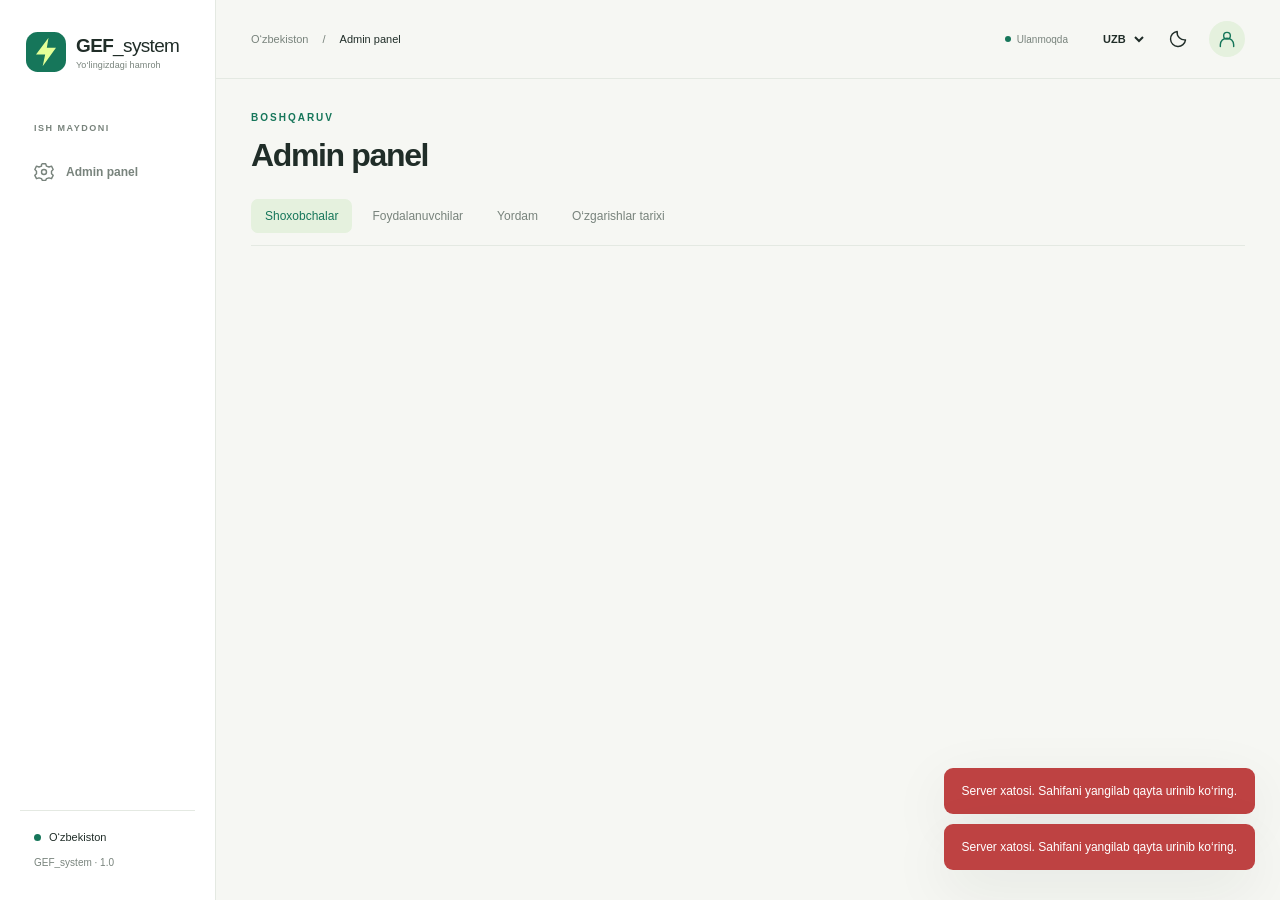
==== static/admin.html @ 4a3a594e "feat: separate admin/user pages, auto-create admin on startup" ====
<!doctype html>
<html lang="uz" data-theme="light">
<head>
<meta charset="utf-8"><meta name="viewport" content="width=device-width, initial-scale=1, viewport-fit=cover">
<meta name="theme-color" content="#f6f7f3"><meta name="description" content="GEF_system — O‘zbekistondagi yoqilg‘i va quvvatlash shoxobchalarini toping.">
<title>GEF_system · Admin panel</title>
<link rel="icon" href="/static/logo.svg" type="image/svg+xml">
<link rel="stylesheet" href="/static/vendor/leaflet/leaflet.css">
<link rel="stylesheet" href="/static/styles.css">
<script async src="https://telegram.org/js/telegram-web-app.js"></script>
<script defer src="/static/vendor/leaflet/leaflet.js"></script>
<script type="module" src="/static/js/app.js"></script>
</head>
<body>
<a class="skip-link" href="#main" data-i18n="skip">Asosiy qismga o‘tish</a>
<div id="splash" class="splash" role="status"><img src="/static/logo.svg" width="60" height="60" alt=""><strong>GEF_system</strong><span class="loader"></span><span data-i18n="loading">Yuklanmoqda…</span></div>
<aside class="sidebar">
<a class="brand" href="/admin" aria-label="GEF_system"><img src="/static/logo.svg" width="40" height="40" alt=""><span>GEF<span class="brand-light">_system</span><small data-i18n="brandTag">Yo‘lingizdagi hamroh</small></span></a>
<div class="nav-caption" data-i18n="workspace">ISH MAYDONI</div>
<nav id="navigation" class="navigation" data-aria="mainNavigation">
<a href="/admin" data-page="admin"><span data-icon="settings"></span><span data-i18n="admin">Admin panel</span></a>
</nav>
<div class="sidebar-foot"><div class="country-dot"></div><span data-i18n="country">O‘zbekiston</span><small>GEF_system · 1.0</small></div>
</aside>
<div class="workspace">
<header class="topbar">
<div class="mobile-brand"><img src="/static/logo.svg" width="32" height="32" alt=""><b>GEF_system</b></div>
<div class="breadcrumb"><span data-i18n="country">O‘zbekiston</span><span>/</span><strong id="crumb" data-i18n="admin">Admin panel</strong></div>
<div class="top-actions">
<span id="connection" class="connection"><i></i><span data-i18n="connecting">Ulanmoqda</span></span>
<label class="sr-only" for="language" data-i18n="language">Til</label>
<select id="language" class="language" data-aria="language"><option value="uz">UZB</option><option value="ru">RU</option><option value="en">ENG</option></select>
<button id="theme-toggle" class="icon-button" data-aria="toggleTheme"><span data-icon="moon"></span></button>
<button id="account-button" class="avatar-button" data-aria="profile"><span data-icon="user"></span></button>
</div>
</header>
<main id="main" tabindex="-1">
<section id="page-admin" class="page">
<div class="page-heading"><div><p class="eyebrow" data-i18n="management">BOSHQARUV</p><h1 data-i18n="admin">Admin panel</h1></div></div>
<div id="admin-tabs" class="tabs">
<button data-admin-tab="stations" class="selected" data-i18n="stationsTitle">Shoxobchalar</button>
<button data-admin-tab="users" data-i18n="users">Foydalanuvchilar</button>
<button data-admin-tab="support" data-i18n="support">Yordam</button>
<button data-admin-tab="audit" data-i18n="audit">O‘zgarishlar tarixi</button>
</div>
<div id="admin-content"></div>
</section>
</main>
</div>
<div id="toasts" class="toasts" role="status" aria-live="polite"></div>
</body>
</html>
---- static/vendor/leaflet/leaflet.css ----
/* required styles */

.leaflet-pane,
.leaflet-tile,
.leaflet-marker-icon,
.leaflet-marker-shadow,
.leaflet-tile-container,
.leaflet-pane > svg,
.leaflet-pane > canvas,
.leaflet-zoom-box,
.leaflet-image-layer,
.leaflet-layer {
	position: absolute;
	left: 0;
	top: 0;
	}
.leaflet-container {
	overflow: hidden;
	}
.leaflet-tile,
.leaflet-marker-icon,
.leaflet-marker-shadow {
	-webkit-user-select: none;
	   -moz-user-select: none;
	        user-select: none;
	  -webkit-user-drag: none;
	}
/* Prevents IE11 from highlighting tiles in blue */
.leaflet-tile::selection {
	background: transparent;
}
/* Safari renders non-retina tile on retina better with this, but Chrome is worse */
.leaflet-safari .leaflet-tile {
	image-rendering: -webkit-optimize-contrast;
	}
/* hack that prevents hw layers "stretching" when loading new tiles */
.leaflet-safari .leaflet-tile-container {
	width: 1600px;
	height: 1600px;
	-webkit-transform-origin: 0 0;
	}
.leaflet-marker-icon,
.leaflet-marker-shadow {
	display: block;
	}
/* .leaflet-container svg: reset svg max-width decleration shipped in Joomla! (joomla.org) 3.x */
/* .leaflet-container img: map is broken in FF if you have max-width: 100% on tiles */
.leaflet-container .leaflet-overlay-pane svg {
	max-width: none !important;
	max-height: none !important;
	}
.leaflet-container .leaflet-marker-pane img,
.leaflet-container .leaflet-shadow-pane img,
.leaflet-container .leaflet-tile-pane img,
.leaflet-container img.leaflet-image-layer,
.leaflet-container .leaflet-tile {
	max-width: none !important;
	max-height: none !important;
	width: auto;
	padding: 0;
	}

.leaflet-container img.leaflet-tile {
	/* See: https://bugs.chromium.org/p/chromium/issues/detail?id=600120 */
	mix-blend-mode: plus-lighter;
}

.leaflet-container.leaflet-touch-zoom {
	-ms-touch-action: pan-x pan-y;
	touch-action: pan-x pan-y;
	}
.leaflet-container.leaflet-touch-drag {
	-ms-touch-action: pinch-zoom;
	/* Fallback for FF which doesn't support pinch-zoom */
	touch-action: none;
	touch-action: pinch-zoom;
}
.leaflet-container.leaflet-touch-drag.leaflet-touch-zoom {
	-ms-touch-action: none;
	touch-action: none;
}
.leaflet-container {
	-webkit-tap-highlight-color: transparent;
}
.leaflet-container a {
	-webkit-tap-highlight-color: rgba(51, 181, 229, 0.4);
}
.leaflet-tile {
	filter: inherit;
	visibility: hidden;
	}
.leaflet-tile-loaded {
	visibility: inherit;
	}
.leaflet-zoom-box {
	width: 0;
	height: 0;
	-moz-box-sizing: border-box;
	     box-sizing: border-box;
	z-index: 800;
	}
/* workaround for https://bugzilla.mozilla.org/show_bug.cgi?id=888319 */
.leaflet-overlay-pane svg {
	-moz-user-select: none;
	}

.leaflet-pane         { z-index: 400; }

.leaflet-tile-pane    { z-index: 200; }
.leaflet-overlay-pane { z-index: 400; }
.leaflet-shadow-pane  { z-index: 500; }
.leaflet-marker-pane  { z-index: 600; }
.leaflet-tooltip-pane   { z-index: 650; }
.leaflet-popup-pane   { z-index: 700; }

.leaflet-map-pane canvas { z-index: 100; }
.leaflet-map-pane svg    { z-index: 200; }

.leaflet-vml-shape {
	width: 1px;
	height: 1px;
	}
.lvml {
	behavior: url(#default#VML);
	display: inline-block;
	position: absolute;
	}


/* control positioning */

.leaflet-control {
	position: relative;
	z-index: 800;
	pointer-events: visiblePainted; /* IE 9-10 doesn't have auto */
	pointer-events: auto;
	}
.leaflet-top,
.leaflet-bottom {
	position: absolute;
	z-index: 1000;
	pointer-events: none;
	}
.leaflet-top {
	top: 0;
	}
.leaflet-right {
	right: 0;
	}
.leaflet-bottom {
	bottom: 0;
	}
.leaflet-left {
	left: 0;
	}
.leaflet-control {
	float: left;
	clear: both;
	}
.leaflet-right .leaflet-control {
	float: right;
	}
.leaflet-top .leaflet-control {
	margin-top: 10px;
	}
.leaflet-bottom .leaflet-control {
	margin-bottom: 10px;
	}
.leaflet-left .leaflet-control {
	margin-left: 10px;
	}
.leaflet-right .leaflet-control {
	margin-right: 10px;
	}


/* zoom and fade animations */

.leaflet-fade-anim .leaflet-popup {
	opacity: 0;
	-webkit-transition: opacity 0.2s linear;
	   -moz-transition: opacity 0.2s linear;
	        transition: opacity 0.2s linear;
	}
.leaflet-fade-anim .leaflet-map-pane .leaflet-popup {
	opacity: 1;
	}
.leaflet-zoom-animated {
	-webkit-transform-origin: 0 0;
	    -ms-transform-origin: 0 0;
	        transform-origin: 0 0;
	}
svg.leaflet-zoom-animated {
	will-change: transform;
}

.leaflet-zoom-anim .leaflet-zoom-animated {
	-webkit-transition: -webkit-transform 0.25s cubic-bezier(0,0,0.25,1);
	   -moz-transition:    -moz-transform 0.25s cubic-bezier(0,0,0.25,1);
	        transition:         transform 0.25s cubic-bezier(0,0,0.25,1);
	}
.leaflet-zoom-anim .leaflet-tile,
.leaflet-pan-anim .leaflet-tile {
	-webkit-transition: none;
	   -moz-transition: none;
	        transition: none;
	}

.leaflet-zoom-anim .leaflet-zoom-hide {
	visibility: hidden;
	}


/* cursors */

.leaflet-interactive {
	cursor: pointer;
	}
.leaflet-grab {
	cursor: -webkit-grab;
	cursor:    -moz-grab;
	cursor:         grab;
	}
.leaflet-crosshair,
.leaflet-crosshair .leaflet-interactive {
	cursor: crosshair;
	}
.leaflet-popup-pane,
.leaflet-control {
	cursor: auto;
	}
.leaflet-dragging .leaflet-grab,
.leaflet-dragging .leaflet-grab .leaflet-interactive,
.leaflet-dragging .leaflet-marker-draggable {
	cursor: move;
	cursor: -webkit-grabbing;
	cursor:    -moz-grabbing;
	cursor:         grabbing;
	}

/* marker & overlays interactivity */
.leaflet-marker-icon,
.leaflet-marker-shadow,
.leaflet-image-layer,
.leaflet-pane > svg path,
.leaflet-tile-container {
	pointer-events: none;
	}

.leaflet-marker-icon.leaflet-interactive,
.leaflet-image-layer.leaflet-interactive,
.leaflet-pane > svg path.leaflet-interactive,
svg.leaflet-image-layer.leaflet-interactive path {
	pointer-events: visiblePainted; /* IE 9-10 doesn't have auto */
	pointer-events: auto;
	}

/* visual tweaks */

.leaflet-container {
	background: #ddd;
	outline-offset: 1px;
	}
.leaflet-container a {
	color: #0078A8;
	}
.leaflet-zoom-box {
	border: 2px dotted #38f;
	background: rgba(255,255,255,0.5);
	}


/* general typography */
.leaflet-container {
	font-family: "Helvetica Neue", Arial, Helvetica, sans-serif;
	font-size: 12px;
	font-size: 0.75rem;
	line-height: 1.5;
	}


/* general toolbar styles */

.leaflet-bar {
	box-shadow: 0 1px 5px rgba(0,0,0,0.65);
	border-radius: 4px;
	}
.leaflet-bar a {
	background-color: #fff;
	border-bottom: 1px solid #ccc;
	width: 26px;
	height: 26px;
	line-height: 26px;
	display: block;
	text-align: center;
	text-decoration: none;
	color: black;
	}
.leaflet-bar a,
.leaflet-control-layers-toggle {
	background-position: 50% 50%;
	background-repeat: no-repeat;
	display: block;
	}
.leaflet-bar a:hover,
.leaflet-bar a:focus {
	background-color: #f4f4f4;
	}
.leaflet-bar a:first-child {
	border-top-left-radius: 4px;
	border-top-right-radius: 4px;
	}
.leaflet-bar a:last-child {
	border-bottom-left-radius: 4px;
	border-bottom-right-radius: 4px;
	border-bottom: none;
	}
.leaflet-bar a.leaflet-disabled {
	cursor: default;
	background-color: #f4f4f4;
	color: #bbb;
	}

.leaflet-touch .leaflet-bar a {
	width: 30px;
	height: 30px;
	line-height: 30px;
	}
.leaflet-touch .leaflet-bar a:first-child {
	border-top-left-radius: 2px;
	border-top-right-radius: 2px;
	}
.leaflet-touch .leaflet-bar a:last-child {
	border-bottom-left-radius: 2px;
	border-bottom-right-radius: 2px;
	}

/* zoom control */

.leaflet-control-zoom-in,
.leaflet-control-zoom-out {
	font: bold 18px 'Lucida Console', Monaco, monospace;
	text-indent: 1px;
	}

.leaflet-touch .leaflet-control-zoom-in, .leaflet-touch .leaflet-control-zoom-out  {
	font-size: 22px;
	}


/* layers control */

.leaflet-control-layers {
	box-shadow: 0 1px 5px rgba(0,0,0,0.4);
	background: #fff;
	border-radius: 5px;
	}
.leaflet-control-layers-toggle {
	background-image: url(images/layers.png);
	width: 36px;
	height: 36px;
	}
.leaflet-retina .leaflet-control-layers-toggle {
	background-image: url(images/layers-2x.png);
	background-size: 26px 26px;
	}
.leaflet-touch .leaflet-control-layers-toggle {
	width: 44px;
	height: 44px;
	}
.leaflet-control-layers .leaflet-control-layers-list,
.leaflet-control-layers-expanded .leaflet-control-layers-toggle {
	display: none;
	}
.leaflet-control-layers-expanded .leaflet-control-layers-list {
	display: block;
	position: relative;
	}
.leaflet-control-layers-expanded {
	padding: 6px 10px 6px 6px;
	color: #333;
	background: #fff;
	}
.leaflet-control-layers-scrollbar {
	overflow-y: scroll;
	overflow-x: hidden;
	padding-right: 5px;
	}
.leaflet-control-layers-selector {
	margin-top: 2px;
	position: relative;
	top: 1px;
	}
.leaflet-control-layers label {
	display: block;
	font-size: 13px;
	font-size: 1.08333em;
	}
.leaflet-control-layers-separator {
	height: 0;
	border-top: 1px solid #ddd;
	margin: 5px -10px 5px -6px;
	}

/* Default icon URLs */
.leaflet-default-icon-path { /* used only in path-guessing heuristic, see L.Icon.Default */
	background-image: url(images/marker-icon.png);
	}


/* attribution and scale controls */

.leaflet-container .leaflet-control-attribution {
	background: #fff;
	background: rgba(255, 255, 255, 0.8);
	margin: 0;
	}
.leaflet-control-attribution,
.leaflet-control-scale-line {
	padding: 0 5px;
	color: #333;
	line-height: 1.4;
	}
.leaflet-control-attribution a {
	text-decoration: none;
	}
.leaflet-control-attribution a:hover,
.leaflet-control-attribution a:focus {
	text-decoration: underline;
	}
.leaflet-attribution-flag {
	display: inline !important;
	vertical-align: baseline !important;
	width: 1em;
	height: 0.6669em;
	}
.leaflet-left .leaflet-control-scale {
	margin-left: 5px;
	}
.leaflet-bottom .leaflet-control-scale {
	margin-bottom: 5px;
	}
.leaflet-control-scale-line {
	border: 2px solid #777;
	border-top: none;
	line-height: 1.1;
	padding: 2px 5px 1px;
	white-space: nowrap;
	-moz-box-sizing: border-box;
	     box-sizing: border-box;
	background: rgba(255, 255, 255, 0.8);
	text-shadow: 1px 1px #fff;
	}
.leaflet-control-scale-line:not(:first-child) {
	border-top: 2px solid #777;
	border-bottom: none;
	margin-top: -2px;
	}
.leaflet-control-scale-line:not(:first-child):not(:last-child) {
	border-bottom: 2px solid #777;
	}

.leaflet-touch .leaflet-control-attribution,
.leaflet-touch .leaflet-control-layers,
.leaflet-touch .leaflet-bar {
	box-shadow: none;
	}
.leaflet-touch .leaflet-control-layers,
.leaflet-touch .leaflet-bar {
	border: 2px solid rgba(0,0,0,0.2);
	background-clip: padding-box;
	}


/* popup */

.leaflet-popup {
	position: absolute;
	text-align: center;
	margin-bottom: 20px;
	}
.leaflet-popup-content-wrapper {
	padding: 1px;
	text-align: left;
	border-radius: 12px;
	}
.leaflet-popup-content {
	margin: 13px 24px 13px 20px;
	line-height: 1.3;
	font-size: 13px;
	font-size: 1.08333em;
	min-height: 1px;
	}
.leaflet-popup-content p {
	margin: 17px 0;
	margin: 1.3em 0;
	}
.leaflet-popup-tip-container {
	width: 40px;
	height: 20px;
	position: absolute;
	left: 50%;
	margin-top: -1px;
	margin-left: -20px;
	overflow: hidden;
	pointer-events: none;
	}
.leaflet-popup-tip {
	width: 17px;
	height: 17px;
	padding: 1px;

	margin: -10px auto 0;
	pointer-events: auto;

	-webkit-transform: rotate(45deg);
	   -moz-transform: rotate(45deg);
	    -ms-transform: rotate(45deg);
	        transform: rotate(45deg);
	}
.leaflet-popup-content-wrapper,
.leaflet-popup-tip {
	background: white;
	color: #333;
	box-shadow: 0 3px 14px rgba(0,0,0,0.4);
	}
.leaflet-container a.leaflet-popup-close-button {
	position: absolute;
	top: 0;
	right: 0;
	border: none;
	text-align: center;
	width: 24px;
	height: 24px;
	font: 16px/24px Tahoma, Verdana, sans-serif;
	color: #757575;
	text-decoration: none;
	background: transparent;
	}
.leaflet-container a.leaflet-popup-close-button:hover,
.leaflet-container a.leaflet-popup-close-button:focus {
	color: #585858;
	}
.leaflet-popup-scrolled {
	overflow: auto;
	}

.leaflet-oldie .leaflet-popup-content-wrapper {
	-ms-zoom: 1;
	}
.leaflet-oldie .leaflet-popup-tip {
	width: 24px;
	margin: 0 auto;

	-ms-filter: "progid:DXImageTransform.Microsoft.Matrix(M11=0.70710678, M12=0.70710678, M21=-0.70710678, M22=0.70710678)";
	filter: progid:DXImageTransform.Microsoft.Matrix(M11=0.70710678, M12=0.70710678, M21=-0.70710678, M22=0.70710678);
	}

.leaflet-oldie .leaflet-control-zoom,
.leaflet-oldie .leaflet-control-layers,
.leaflet-oldie .leaflet-popup-content-wrapper,
.leaflet-oldie .leaflet-popup-tip {
	border: 1px solid #999;
	}


/* div icon */

.leaflet-div-icon {
	background: #fff;
	border: 1px solid #666;
	}


/* Tooltip */
/* Base styles for the element that has a tooltip */
.leaflet-tooltip {
	position: absolute;
	padding: 6px;
	background-color: #fff;
	border: 1px solid #fff;
	border-radius: 3px;
	color: #222;
	white-space: nowrap;
	-webkit-user-select: none;
	-moz-user-select: none;
	-ms-user-select: none;
	user-select: none;
	pointer-events: none;
	box-shadow: 0 1px 3px rgba(0,0,0,0.4);
	}
.leaflet-tooltip.leaflet-interactive {
	cursor: pointer;
	pointer-events: auto;
	}
.leaflet-tooltip-top:before,
.leaflet-tooltip-bottom:before,
.leaflet-tooltip-left:before,
.leaflet-tooltip-right:before {
	position: absolute;
	pointer-events: none;
	border: 6px solid transparent;
	background: transparent;
	content: "";
	}

/* Directions */

.leaflet-tooltip-bottom {
	margin-top: 6px;
}
.leaflet-tooltip-top {
	margin-top: -6px;
}
.leaflet-tooltip-bottom:before,
.leaflet-tooltip-top:before {
	left: 50%;
	margin-left: -6px;
	}
.leaflet-tooltip-top:before {
	bottom: 0;
	margin-bottom: -12px;
	border-top-color: #fff;
	}
.leaflet-tooltip-bottom:before {
	top: 0;
	margin-top: -12px;
	margin-left: -6px;
	border-bottom-color: #fff;
	}
.leaflet-tooltip-left {
	margin-left: -6px;
}
.leaflet-tooltip-right {
	margin-left: 6px;
}
.leaflet-tooltip-left:before,
.leaflet-tooltip-right:before {
	top: 50%;
	margin-top: -6px;
	}
.leaflet-tooltip-left:before {
	right: 0;
	margin-right: -12px;
	border-left-color: #fff;
	}
.leaflet-tooltip-right:before {
	left: 0;
	margin-left: -12px;
	border-right-color: #fff;
	}

/* Printing */

@media print {
	/* Prevent printers from removing background-images of controls. */
	.leaflet-control {
		-webkit-print-color-adjust: exact;
		print-color-adjust: exact;
		}
	}
---- static/styles.css ----
@font-face{font-family:GEF;src:local('Inter'),local('Arial');font-display:swap}
:root{font-family:GEF,Inter,-apple-system,BlinkMacSystemFont,'Segoe UI',sans-serif;color-scheme:light;--bg:#f6f7f3;--surface:#fff;--surface2:#f1f4ef;--text:#202d28;--muted:#78837c;--line:#e4e9e2;--accent:#16765a;--accent2:#e5f1de;--lime:#d8f69e;--blue:#2563eb;--danger:#be4242;--shadow:0 18px 60px #12251c14;--safe-bottom:max(env(safe-area-inset-bottom,0px),var(--tg-content-safe-area-inset-bottom,0px));font-size:14px}
*{box-sizing:border-box}body{margin:0;background:var(--bg);color:var(--text)}[hidden]{display:none!important}button,input,select,textarea{font:inherit}button,a,input,select,textarea{-webkit-tap-highlight-color:transparent}button,a{touch-action:manipulation}button{cursor:pointer}button:disabled{cursor:default;opacity:.45}a{color:var(--accent);text-decoration:none}button{color:inherit}svg{width:20px;height:20px;display:block;fill:none;stroke:currentColor;stroke-width:1.7;stroke-linecap:round;stroke-linejoin:round}img{object-fit:cover}h1,h2,h3,p{margin:0}h1{font-size:clamp(27px,2.5vw,39px);font-weight:650;letter-spacing:-1.35px;line-height:1.2}h2{font-size:21px;letter-spacing:-.55px}h3{font-size:16px;letter-spacing:-.25px}p{line-height:1.6}input,select,textarea{color:var(--text);background:var(--surface);border:1px solid var(--line);border-radius:9px;padding:11px 12px;min-width:0;max-width:100%;outline:none}input:focus,select:focus,textarea:focus{border-color:var(--accent);box-shadow:0 0 0 3px #16765a18}input[type=checkbox]{accent-color:var(--accent);min-width:18px;min-height:18px}textarea{resize:vertical;min-height:90px}button{border:0;background:none}button:focus-visible,a:focus-visible{outline:3px solid #729c3f;outline-offset:4px}label{display:flex;flex-direction:column;gap:8px;font-size:13px;font-weight:500}label>span{line-height:1.3}label.checkbox-label{flex-direction:row;align-items:center;font-weight:400;line-height:1.4}.muted{color:var(--muted)}.tiny{font-size:12px}.sr-only{position:absolute!important;width:1px;height:1px;padding:0;margin:-1px;overflow:hidden;clip:rect(0,0,0,0);white-space:nowrap;border:0}.skip-link{position:fixed;top:-100px;left:20px;z-index:10000;background:var(--surface);padding:15px}.skip-link:focus{top:10px}.eyebrow{font-size:10px;letter-spacing:2px;color:var(--accent);font-weight:700;margin-bottom:10px}.button{display:inline-flex;align-items:center;justify-content:center;gap:8px;background:var(--accent);color:white;border:1px solid transparent;border-radius:9px;min-height:43px;padding:10px 17px;font-weight:600;font-size:12px;white-space:nowrap}.button:hover{filter:brightness(.96)}.button.secondary{background:var(--surface);color:var(--text);border-color:var(--line)}.button.publish{background:var(--blue)}.button.danger{background:var(--danger)}.button.small{min-height:34px;padding:7px 11px;font-size:11px}.text-button{color:var(--accent);font-size:12px;font-weight:600;text-decoration:none;min-height:40px}.icon-button{display:grid;place-items:center;width:38px;height:38px;flex-shrink:0;border-radius:10px}.icon-button:hover{background:var(--surface2)}.sidebar{width:216px;position:fixed;inset:0 auto 0 0;background:var(--surface);border-right:1px solid var(--line);padding:32px 20px;display:flex;flex-direction:column;z-index:1000}.brand{display:flex;gap:10px;align-items:center;color:var(--text);font-size:19px;font-weight:750;letter-spacing:-.65px;padding:0 6px}.brand-light{font-weight:450}.brand small{display:block;font-size:9px;color:var(--muted);font-weight:400;letter-spacing:.1px;margin-top:3px}.nav-caption{font-size:9px;font-weight:700;color:var(--muted);letter-spacing:1.5px;margin:51px 14px 15px}.navigation{display:flex;flex-direction:column;gap:7px}.navigation a{display:flex;gap:12px;align-items:center;min-height:47px;padding:13px 14px;border-radius:10px;color:var(--muted);font-size:12px;font-weight:550}.navigation a.selected{color:var(--accent);background:var(--accent2)}.navigation a:hover{color:var(--accent)}.nav-count{margin-left:auto;min-width:19px;min-height:19px;background:var(--surface2);border-radius:5px;display:grid;place-items:center;font-size:10px}.sidebar-foot{margin-top:auto;padding:20px 14px 0;border-top:1px solid var(--line);display:flex;align-items:center;gap:8px;font-size:11px;flex-wrap:wrap}.country-dot{width:7px;height:7px;background:var(--accent);border-radius:50%}.sidebar-foot small{flex-basis:100%;font-size:10px;color:var(--muted);margin-top:6px}.workspace{margin-left:216px}.topbar{height:79px;border-bottom:1px solid var(--line);display:flex;justify-content:space-between;align-items:center;padding:0 35px;background:var(--bg);gap:12px}.breadcrumb{display:flex;align-items:center;gap:14px;font-size:11px;color:var(--muted)}.breadcrumb strong{color:var(--text);font-weight:500}.top-actions{display:flex;gap:12px;align-items:center}.language{border:0;background:transparent;font-size:11px;font-weight:600;padding:8px 4px;min-height:40px}.connection{display:flex;align-items:center;gap:6px;font-size:10px;color:var(--muted);margin-right:15px}.connection i,.map-badge i{width:6px;height:6px;border-radius:50%;background:var(--accent)}.connection.failed i{background:var(--danger)}.avatar-button{display:grid;place-items:center;width:36px;height:36px;border-radius:50%;background:var(--accent2);color:var(--accent);font-size:12px}.mobile-brand{display:none}main{max-width:1640px;margin:auto;padding:31px 35px 0;min-height:calc(100vh - 79px)}.page-heading{display:flex;justify-content:space-between;align-items:center;gap:16px;margin-bottom:25px}.page-heading p.muted{font-size:12px;margin-top:10px}.page-heading>.button{margin-top:18px}.location-line{display:flex;align-items:center;gap:11px;margin-bottom:15px}.location-line>div{display:flex;flex-direction:column;gap:4px;min-width:0}.location-line strong{font-size:12px;font-weight:500;overflow:hidden;text-overflow:ellipsis;white-space:nowrap;max-width:60vw}.location-line .text-button{margin-left:auto;flex-shrink:0}.location-pin{color:var(--accent);display:grid;place-items:center;border:1px solid var(--line);background:var(--surface);width:38px;height:38px;border-radius:10px}.map-shell{height:386px;position:relative;border-radius:15px;overflow:hidden;border:1px solid var(--line);background:#e8eee4}.map-shell>#map{height:100%;width:100%;z-index:1}.map-badge{position:absolute;z-index:500;top:16px;left:16px;border-radius:8px;display:flex;align-items:center;gap:7px;background:var(--surface);padding:10px 12px;font-size:11px;box-shadow:0 3px 12px #25332510}.map-actions{position:absolute;left:16px;bottom:22px;z-index:500;display:flex;align-items:center;gap:10px}.location-button{display:grid;place-items:center;width:46px;height:46px;border-radius:50%;background:var(--surface);color:var(--accent);box-shadow:0 3px 15px #14271e22}.location-button.busy svg{animation:spin 1.5s linear infinite}.map-hint{position:absolute;bottom:23px;left:50%;transform:translateX(-50%);z-index:450;padding:8px 13px;border-radius:7px;background:var(--surface);font-size:10px;color:var(--muted);box-shadow:0 2px 8px #14271e10;max-width:60%;text-align:center}.map-error{position:absolute;top:65px;left:16px;right:16px;z-index:600;display:flex;align-items:center;justify-content:space-between;gap:12px;background:var(--surface);border:1px solid var(--line);padding:12px;border-radius:8px;font-size:12px}.leaflet-container{font-family:inherit;background:#e4ece3}.leaflet-control-attribution{font-size:9px!important}.leaflet-popup-content-wrapper,.leaflet-popup-tip{background:var(--surface);color:var(--text)}.leaflet-popup-content{margin:14px;line-height:1.6}.leaflet-popup-content b{display:block}.leaflet-popup-content .button{margin-top:8px}.station-marker{display:grid!important;place-items:center;border:2px solid #fff;border-radius:50% 50% 50% 6px;background:#16765a;color:#fff;box-shadow:0 2px 8px #17352342}.station-marker svg{width:17px;height:17px}.user-marker{border:3px solid white;border-radius:50%;background:#3679ed;box-shadow:0 0 0 4px #3679ed30}.manual-marker{border-radius:4px;background:#d78635}.categories{display:grid;grid-template-columns:repeat(4,1fr);gap:14px;padding:20px 0 25px;border-bottom:1px solid var(--line)}.category{display:flex;gap:13px;align-items:center;border-radius:12px;background:var(--surface);border:1px solid var(--line);padding:13px 17px;text-align:left;font-weight:550;font-size:13px}.category-circle{border-radius:50%;height:41px;width:41px;display:grid;place-items:center;background:var(--surface2);color:var(--muted)}.category small{margin-left:auto;color:var(--muted);font-size:9px}.category.selected{background:var(--accent);border-color:var(--accent);color:#fff}.category.selected .category-circle{background:var(--lime);color:#254f2d}.category.selected small{color:#b8d4c6}.category:hover{border-color:var(--accent)}.list-heading{display:flex;justify-content:space-between;align-items:center;margin-top:26px;gap:16px}.list-heading>div:first-child{display:flex;align-items:center;gap:14px}.search-box{position:relative;display:flex;align-items:center;gap:8px;border:1px solid var(--line);border-radius:8px;padding-left:11px;background:var(--surface)}.search-box svg{width:15px;color:var(--muted)}.search-box input{border:0;background:none;padding:10px;width:210px;font-size:11px}.filter-bar{display:flex;align-items:center;justify-content:space-between;gap:12px;flex-wrap:wrap;margin:20px 0 12px}.sort-buttons{display:flex;gap:7px;flex-wrap:wrap}.filter{display:flex;align-items:center;gap:7px;border:1px solid var(--line);border-radius:7px;background:var(--surface);font-size:11px;min-height:36px;padding:8px 12px;color:var(--muted)}.filter svg{width:15px;height:15px}.filter.selected{background:var(--accent2);color:var(--accent);border-color:#c8dac6}.filter-extra{display:flex;align-items:center;gap:13px;flex-wrap:wrap}.switch-label{display:flex;flex-direction:row;align-items:center;gap:7px;font-size:11px;position:relative;min-height:36px}.switch-label input{position:absolute;opacity:0;width:30px;height:20px}.switch-label input:focus-visible+.switch{outline:3px solid var(--accent)}.switch{background:#d6ded5;width:28px;height:16px;border-radius:20px;position:relative}.switch:after{content:'';position:absolute;left:3px;top:3px;width:10px;height:10px;border-radius:50%;background:white;transition:left .15s}.switch-label input:checked+.switch{background:var(--accent)}.switch-label input:checked+.switch:after{left:15px}.select-label{flex-direction:row;align-items:center;gap:7px;color:var(--muted);font-size:10px}.select-label select{font-size:11px;padding:8px;max-width:170px}.station-grid{display:grid;grid-template-columns:repeat(3,minmax(0,1fr));gap:15px;margin-top:16px}.station-card{background:var(--surface);border:1px solid var(--line);border-radius:12px;overflow:hidden;min-width:0;transition:border-color .15s}.station-card:hover{border-color:#a0b49f}.card-head{padding:18px 17px 10px;display:flex;justify-content:space-between;gap:8px}.card-ident{display:flex;gap:10px;min-width:0}.card-symbol{background:var(--surface2);color:var(--accent);border:1px solid var(--line);height:35px;width:35px;border-radius:9px;display:grid;place-items:center;flex-shrink:0}.card-name{display:block;text-align:left;line-height:1.3;font-size:13px;font-weight:650;padding:0}.card-status{display:flex;gap:5px;align-items:center;font-size:9px;margin-top:6px;color:var(--accent)}.card-status.closed{color:var(--danger)}.card-status i{height:4px;width:4px;border-radius:50%;background:currentColor}.favorite-button{width:29px;height:29px;color:var(--muted);border-radius:50%;flex-shrink:0;display:grid;place-items:center}.favorite-button.saved{color:#c36f5a}.favorite-button.saved svg{fill:#c36f5a18}.favorite-button svg{width:17px;height:17px}.card-address{font-size:10px;color:var(--muted);padding:0 17px;line-height:1.5;min-height:30px}.card-data{padding:10px 17px 12px;min-height:87px}.product-row{display:flex;align-items:center;gap:8px;font-size:10px;justify-content:space-between;margin:6px 0}.product-row strong{font-size:13px;font-weight:650;color:var(--text)}.product-row .product-unit{font-size:9px;color:var(--muted);font-weight:400}.product-row.unavailable{opacity:.55}.product-extra{font-size:10px;color:var(--muted);line-height:1.6;margin-top:4px}.card-meta{display:flex;align-items:center;justify-content:space-between;gap:6px;font-size:9px;border-top:1px solid var(--line);padding:10px 17px}.rating{display:flex;align-items:center;gap:4px}.rating svg{width:12px;height:12px;fill:#deaf46;stroke:#deaf46}.card-distance{color:var(--muted)}.card-bottom{padding:0 17px 15px;display:flex;gap:9px}.card-bottom .button{flex:1;min-height:33px;font-size:10px}.card-updated{color:var(--muted);font-size:8px;padding:0 17px 10px}.demo-label{color:#9d6818;background:#fff6de;padding:3px 5px;border-radius:3px;font-size:8px;display:inline-block;margin-top:5px}.pagination{display:flex;gap:12px;justify-content:center;align-items:center;margin:24px 0;font-size:12px}.data-note{display:flex;align-items:flex-start;justify-content:center;gap:7px;color:var(--muted);font-size:10px;margin:24px 0;line-height:1.6}.data-note svg{width:14px;height:14px;flex-shrink:0}.page-footer{display:flex;justify-content:space-between;gap:16px;padding:22px 0;border-top:1px solid var(--line);font-size:9px;color:var(--muted);margin-top:30px}.notice{border:1px solid var(--line);border-left:3px solid var(--accent);background:var(--surface);padding:12px 15px;border-radius:7px;font-size:12px;line-height:1.6;margin:12px 0;display:flex;flex-wrap:wrap;align-items:center;gap:10px}.notice.danger{border-left-color:var(--danger)}.empty-state{padding:44px 24px;text-align:center;border:1px dashed var(--line);border-radius:12px;background:var(--surface);color:var(--muted);line-height:1.7;margin-top:16px}.empty-state svg{width:32px;height:32px;margin:0 auto 16px;color:var(--accent)}.empty-state .button{margin-top:15px}.loader{display:inline-block;width:22px;height:22px;border:2px solid var(--line);border-top-color:var(--accent);border-radius:50%;animation:spin .8s linear infinite}.splash{position:fixed;inset:0;z-index:5000;background:var(--bg);display:flex;align-items:center;justify-content:center;flex-direction:column;gap:17px}.splash strong{font-size:22px}.splash>span:last-child{font-size:12px;color:var(--muted)}@keyframes spin{to{transform:rotate(360deg)}}.skeleton{height:260px;background:linear-gradient(110deg,var(--surface) 30%,var(--surface2) 50%,var(--surface) 70%);background-size:200% 100%;animation:shimmer 1.5s linear infinite;border-radius:12px}@keyframes shimmer{to{background-position:-200% 0}}.toasts{position:fixed;bottom:30px;right:25px;z-index:9000;display:flex;flex-direction:column;gap:10px;max-width:min(420px,90vw)}.toast{padding:14px 18px;background:var(--text);color:var(--surface);border-radius:9px;font-size:12px;box-shadow:var(--shadow);line-height:1.5;overflow-wrap:anywhere}.toast.error{background:var(--danger);color:white}.panel{background:var(--surface);padding:25px;border:1px solid var(--line);border-radius:12px}.form-stack{display:flex;flex-direction:column;gap:18px}.form-grid{display:grid;grid-template-columns:1fr 1fr;gap:16px}.form-grid .full{grid-column:1/-1}.tabs{display:flex;gap:6px;border-bottom:1px solid var(--line);margin-bottom:22px;padding-bottom:12px;flex-wrap:wrap}.tabs button{font-size:12px;padding:10px 14px;border-radius:7px;color:var(--muted)}.tabs button.selected{background:var(--accent2);color:var(--accent)}.auth-panel{max-width:590px;margin:0 auto}.auth-panel h2{margin-bottom:8px}.auth-panel>.muted{margin-bottom:23px}.form-error{color:var(--danger);font-size:12px;line-height:1.6;overflow-wrap:anywhere}.profile-layout{display:grid;grid-template-columns:235px minmax(0,1fr);gap:24px}.profile-nav{align-self:start}.profile-nav button,.profile-nav>a{display:flex;gap:10px;align-items:center;width:100%;text-align:left;padding:14px 12px;color:var(--muted);font-size:12px;border-radius:8px}.profile-nav .selected{background:var(--accent2);color:var(--accent)}.profile-summary{padding:10px 10px 22px;margin-bottom:15px;border-bottom:1px solid var(--line);display:flex;align-items:center;gap:10px;overflow-wrap:anywhere}.profile-avatar{height:45px;width:45px;border-radius:50%;background:var(--accent2);display:grid;place-items:center;flex-shrink:0;color:var(--accent)}.profile-summary b{font-size:13px;display:block}.profile-content h2{margin-bottom:20px}.profile-content h3{margin:26px 0 16px}.profile-content .form-stack{max-width:650px}.support-item{border-top:1px solid var(--line);padding:14px 0;font-size:12px}.support-item p{white-space:pre-wrap;overflow-wrap:anywhere;margin:7px 0}.pill{display:inline-flex;align-items:center;gap:5px;background:var(--accent2);color:var(--accent);padding:6px 9px;border-radius:6px;font-size:10px}.chat-layout{display:grid;grid-template-columns:255px 1fr;gap:24px;min-height:540px}.chat-suggestions{background:var(--accent2);padding:25px;border-radius:13px;align-self:start}.assistant-mark{width:47px;height:47px;background:var(--accent);color:white;display:grid;place-items:center;border-radius:14px;margin-bottom:22px}.chat-suggestions h2{font-size:18px;margin-bottom:20px}.chat-suggestions button{display:block;border:1px solid #76996c30;background:var(--surface);text-align:left;font-size:11px;line-height:1.5;padding:13px;border-radius:8px;margin:10px 0;width:100%}.chat-suggestions p{margin-top:22px}.chat-main{border-radius:12px;border:1px solid var(--line);background:var(--surface);display:flex;flex-direction:column;min-width:0;max-height:75vh;min-height:520px}.chat-messages{padding:24px;flex:1;overflow:auto;min-height:120px}.chat-form{display:flex;gap:8px;margin:14px;border:1px solid var(--line);border-radius:9px;padding:6px}.chat-form input{border:0;flex:1;width:50px;font-size:12px}.chat-bubble{padding:14px 17px;max-width:94%;margin-bottom:15px;border-radius:12px;background:var(--surface2);font-size:12px;line-height:1.7;white-space:pre-wrap;overflow-wrap:anywhere}.chat-bubble.mine{margin-left:auto;background:var(--accent2)}.chat-bubble .tiny{display:block;color:var(--muted);margin-top:8px}.chat-results{display:grid;gap:8px;margin-bottom:24px}.chat-result{padding:13px;border:1px solid var(--line);border-radius:8px;display:flex;align-items:center;gap:10px;font-size:12px}.chat-result .button{margin-left:auto}.route-panel{border:1px solid #c5d6b7;border-radius:12px;padding:18px;background:var(--accent2);margin-top:16px}.route-heading{display:flex;justify-content:space-between;gap:16px;align-items:center}.route-actions{display:flex;gap:8px;flex-wrap:wrap;margin-top:12px}.route-panel details{margin-top:12px;font-size:11px}.route-panel ol{padding-left:22px;max-height:180px;overflow:auto}.route-panel li{padding:5px;line-height:1.6}.route-panel .tiny{margin-top:8px}.table-wrap{overflow:auto;background:var(--surface);border:1px solid var(--line);border-radius:12px}table{border-collapse:collapse;text-align:left;width:100%;font-size:11px;white-space:nowrap}th{padding:14px 16px;font-size:10px;font-weight:500;color:var(--muted);background:var(--surface2)}td{padding:14px 16px;border-top:1px solid var(--line)}td .button{margin-right:5px}td.wrap{white-space:normal;min-width:220px;max-width:420px;overflow-wrap:anywhere}.admin-toolbar{display:flex;align-items:center;gap:10px;margin-bottom:18px;flex-wrap:wrap}.admin-toolbar input{flex:1;min-width:120px}.admin-toolbar select{font-size:12px}dialog{padding:25px;border:1px solid var(--line);border-radius:15px;background:var(--surface);color:var(--text);width:540px;max-width:calc(100vw - 28px);max-height:calc(100dvh - 40px);overflow:auto;box-shadow:var(--shadow)}dialog::backdrop{background:#12251c66;backdrop-filter:blur(3px)}.dialog-heading{display:flex;justify-content:space-between;gap:18px;align-items:center;margin-bottom:20px}.dialog-heading h2{font-size:20px}.dialog-actions{display:flex;justify-content:space-between;gap:12px;margin-top:20px;flex-wrap:wrap}.wide-dialog{width:920px}.picker-dialog{width:760px}#picker-map{width:100%;height:330px;border-radius:10px;margin:15px 0;z-index:1;background:#e7ede4}.product-editor{padding:17px;border-radius:9px;background:var(--surface2);border:1px solid var(--line);margin:15px 0}.product-editor>.form-grid{grid-template-columns:repeat(3,minmax(0,1fr));gap:12px}.product-editor h3{font-size:13px}.product-editor-head{display:flex;justify-content:space-between;align-items:center;margin-bottom:16px}.product-editor input,.product-editor select{font-size:12px;padding:10px}.hours-grid{display:grid;gap:8px}.hours-row{display:grid;grid-template-columns:95px 1fr;align-items:center;gap:10px;font-size:12px}.hours-row input{font-size:12px}.recovery-code{display:block;white-space:pre-wrap;word-break:break-all;background:var(--surface2);padding:17px;border-radius:9px;user-select:all;margin:17px 0;font:14px monospace}.detail-section{padding:15px 0;border-top:1px solid var(--line)}.detail-section p{margin:5px 0;font-size:12px}.star-picker{display:flex;gap:8px;margin:20px 0;flex-wrap:wrap}.star-picker button{color:#d6a741;font-size:27px;min-width:39px;min-height:44px}.star-picker button.selected{background:var(--accent2);border-radius:6px}html[data-theme=dark]{color-scheme:dark;--bg:#15201c;--surface:#1c2923;--surface2:#26362c;--text:#e4ede5;--muted:#a0b0a5;--line:#314236;--accent:#65b995;--accent2:#263d30;--lime:#d8f69e;--shadow:0 18px 60px #0004}html[data-theme=dark] .button{color:#12281c}html[data-theme=dark] .button.publish,html[data-theme=dark] .button.danger{color:#fff}html[data-theme=dark] .button.secondary{color:var(--text)}html[data-theme=dark] .category.selected{color:#173324}html[data-theme=dark] .category.selected small{color:#304c3a}html[data-theme=dark] .demo-label{background:#49391f;color:#e5bb78}
@media(min-width:1900px){:root{font-size:16px}.sidebar{width:250px}.workspace{margin-left:250px}main{max-width:1900px;padding:45px}.map-shell{height:520px}.category{padding:20px}.card-head{padding-top:22px}.card-data{min-height:100px}.station-card{border-radius:15px}.card-name{font-size:16px}.card-address,.product-row,.card-meta{font-size:12px}.product-row strong{font-size:17px}}
@media(min-width:2600px){:root{font-size:24px}.sidebar{width:320px;padding:45px 28px}.workspace{margin-left:320px}.brand{font-size:28px}.brand small{font-size:13px}.navigation a{font-size:19px;min-height:65px}.nav-caption{font-size:13px}.topbar{height:100px}.breadcrumb,.language{font-size:17px}main{max-width:2500px}h1{font-size:55px}.map-shell{height:720px}.page-heading p.muted,.location-line strong{font-size:18px}.category{font-size:22px}.category-circle{width:64px;height:64px}.category svg{width:30px;height:30px}.filter{font-size:16px;padding:16px}.search-box input,.switch-label,.select-label select{font-size:16px}.card-name{font-size:22px}.card-address,.product-row,.product-extra,.card-meta{font-size:16px}.product-row strong{font-size:24px}.card-bottom .button{font-size:16px;min-height:46px}.card-updated{font-size:13px}.station-grid{gap:24px}.tiny{font-size:17px}.card-data{min-height:130px}}
@media(max-width:1150px){.sidebar{width:185px;padding:27px 12px}.workspace{margin-left:185px}.brand{font-size:16px}.topbar{padding:0 25px}main{padding:25px 25px 0}.connection{display:none}.station-grid{grid-template-columns:repeat(2,minmax(0,1fr))}.category{padding:12px;gap:9px}.category small{display:none}.category-circle{width:36px;height:36px}.chat-layout{grid-template-columns:220px 1fr;gap:15px}.profile-layout{grid-template-columns:190px 1fr;gap:16px}.filter-bar{gap:15px}.filter-extra{margin-left:auto}.map-shell{height:360px}}
@media(max-width:767px){.sidebar{position:fixed;inset:auto 0 0;width:100%;height:calc(67px + var(--safe-bottom));padding:0 8px var(--safe-bottom);border:0;border-top:1px solid var(--line);background:var(--surface);z-index:1200}.brand,.nav-caption,.sidebar-foot{display:none}.navigation{display:grid;grid-template-columns:repeat(4,1fr);height:66px;gap:3px;align-items:center}.navigation a{flex-direction:column;gap:5px;justify-content:center;font-size:9px;padding:9px 2px;min-height:54px;border-radius:9px;position:relative}.navigation a.selected{background:transparent}.navigation a.selected:after{content:'';position:absolute;width:20px;height:3px;border-radius:3px;background:var(--accent);bottom:1px}.navigation a svg{width:21px;height:21px}.nav-count{position:absolute;top:4px;right:25%;min-width:14px;min-height:14px;font-size:8px}.workspace{margin-left:0}.topbar{height:65px;padding:0 17px;position:relative}.mobile-brand{display:flex;align-items:center;gap:8px;font-size:15px;letter-spacing:-.4px}.breadcrumb{display:none}.top-actions{gap:7px}.avatar-button{display:none}.icon-button{width:34px;height:34px}.language{font-size:10px}main{padding:23px 17px calc(75px + var(--safe-bottom));min-height:calc(100vh - 65px)}h1{font-size:27px;letter-spacing:-.9px}.eyebrow{font-size:9px;margin-bottom:9px}.page-heading{margin-bottom:23px;align-items:flex-start}.page-heading p.muted{font-size:11px;line-height:1.7;margin-top:9px;max-width:270px}.page-heading>.button{font-size:0;padding:9px;min-height:36px;margin-top:27px}.page-heading>.button svg{width:17px;height:17px}.page-heading>.button span:not([data-icon]){display:none}.location-line{gap:8px;margin-bottom:12px}.location-line strong{font-size:10px;max-width:48vw}.location-line .tiny{font-size:9px}.location-line .text-button{font-size:9px;max-width:85px;text-align:right;line-height:1.5}.location-pin{width:32px;height:32px;flex-shrink:0}.location-pin svg{width:17px;height:17px}.map-shell{height:318px;border-radius:12px}.map-badge{top:12px;left:12px;font-size:9px;padding:8px 9px}.map-actions{left:12px;bottom:22px}.location-button{width:42px;height:42px}.map-hint{font-size:8px;padding:7px;max-width:64%;left:55%;bottom:27px}.categories{gap:8px;padding:15px 0 20px}.category{padding:12px 5px;gap:7px;flex-direction:column;font-size:11px;border-radius:10px}.category-circle{width:37px;height:37px}.list-heading{margin-top:22px;align-items:flex-start;flex-wrap:wrap;gap:12px}.list-heading h2{font-size:19px}.list-heading>div:first-child{width:100%;justify-content:space-between}.search-box{width:100%}.search-box input{width:100%;font-size:12px}.filter-bar{margin-top:14px;gap:11px}.sort-buttons{width:100%;gap:5px}.filter{flex:1;justify-content:center;padding:9px 6px;font-size:9px;white-space:nowrap;gap:5px}.filter-extra{width:100%;justify-content:space-between;gap:7px}.select-label{font-size:9px}.select-label select{max-width:145px;font-size:10px;padding:8px}.switch-label{font-size:10px}.station-grid{gap:12px;grid-template-columns:repeat(2,minmax(0,1fr))}.card-head{padding:14px 12px 8px}.card-ident{gap:7px}.card-symbol{width:30px;height:30px;border-radius:8px}.card-symbol svg{width:15px;height:15px}.card-name{font-size:11px}.favorite-button{width:24px;height:24px}.card-address{padding:0 12px;font-size:9px}.card-data{padding:9px 12px 10px}.product-row{font-size:9px}.product-row strong{font-size:11px}.product-unit{font-size:8px!important}.product-extra{font-size:9px}.card-meta{padding:9px 12px;font-size:8px;flex-wrap:wrap}.card-updated{padding:0 12px 9px;font-size:8px}.card-bottom{padding:0 12px 12px;gap:5px}.card-bottom .button{padding:7px 8px;font-size:9px;white-space:normal}.card-bottom svg{width:12px;height:12px}.profile-layout{display:block}.profile-nav{margin-bottom:18px}.profile-nav nav{display:grid;grid-template-columns:repeat(2,1fr);gap:6px}.profile-nav button,.profile-nav>a{font-size:11px}.profile-summary{padding:0 0 15px;min-height:55px}.panel{padding:20px}.chat-layout{display:flex;flex-direction:column}.chat-suggestions{padding:18px;width:100%;display:grid;grid-template-columns:1fr 1fr;gap:8px}.assistant-mark{display:none}.chat-suggestions h2{grid-column:1/-1;font-size:16px;margin-bottom:5px}.chat-suggestions button{margin:0;font-size:10px;padding:9px}.chat-suggestions p{grid-column:1/-1;margin-top:5px;font-size:9px}.chat-main{min-height:420px;max-height:65vh}.chat-messages{padding:15px}.chat-bubble{font-size:11px}.page-heading .pill{font-size:9px;white-space:nowrap}.form-grid{gap:13px}.toasts{bottom:calc(80px + var(--safe-bottom));right:15px;left:15px;max-width:none}.toast{font-size:12px}.page-footer{font-size:8px}.data-note{font-size:9px;justify-content:flex-start}.wide-dialog{padding:18px}.product-editor>.form-grid{grid-template-columns:1fr 1fr}.hours-row{grid-template-columns:72px 1fr}dialog{max-height:calc(100dvh - 24px);padding:20px}#picker-map{height:280px}.route-heading{align-items:flex-start}.route-heading h3{font-size:13px}.route-heading p{font-size:11px}.admin-toolbar select{max-width:48%}}
@media(max-width:450px){.station-grid{grid-template-columns:1fr}.card-head{padding:17px 16px 10px}.card-symbol{width:35px;height:35px}.card-name{font-size:13px}.card-address{padding:0 16px;font-size:10px;min-height:20px}.card-data{padding:8px 16px 11px;min-height:65px}.product-row{font-size:10px;margin:7px 0}.product-row strong{font-size:14px}.product-unit{font-size:10px!important}.product-extra{font-size:10px}.card-meta{padding:10px 16px;font-size:10px}.card-updated{padding:0 16px 10px;font-size:9px}.card-bottom{padding:0 16px 15px}.card-bottom .button{font-size:11px;min-height:36px}.form-grid{grid-template-columns:1fr}.form-grid .full{grid-column:auto}.map-shell{height:300px}.top-actions{gap:3px}.mobile-brand{font-size:14px}.brand img{width:28px}.location-line strong{max-width:45vw}.list-heading h2{font-size:19px}.filter{font-size:8px}.filter svg{width:12px}.filter:first-child{flex:1.2}.filter-extra{flex-wrap:wrap}.switch-label{font-size:9px}.categories{gap:6px}.category{font-size:10px}.chat-result{align-items:flex-start;flex-direction:column}.chat-result .button{margin-left:0}.product-editor>.form-grid{grid-template-columns:1fr}.product-editor{padding:13px}}
@media(prefers-reduced-motion:reduce){*,*:before,*:after{animation:none!important;transition:none!important;scroll-behavior:auto!important}}
.chat-products{margin-top:8px;min-width:180px}.chat-result>div{flex:1;min-width:0}.chat-products .product-row{font-size:10px}.chat-products .product-row strong{font-size:12px}
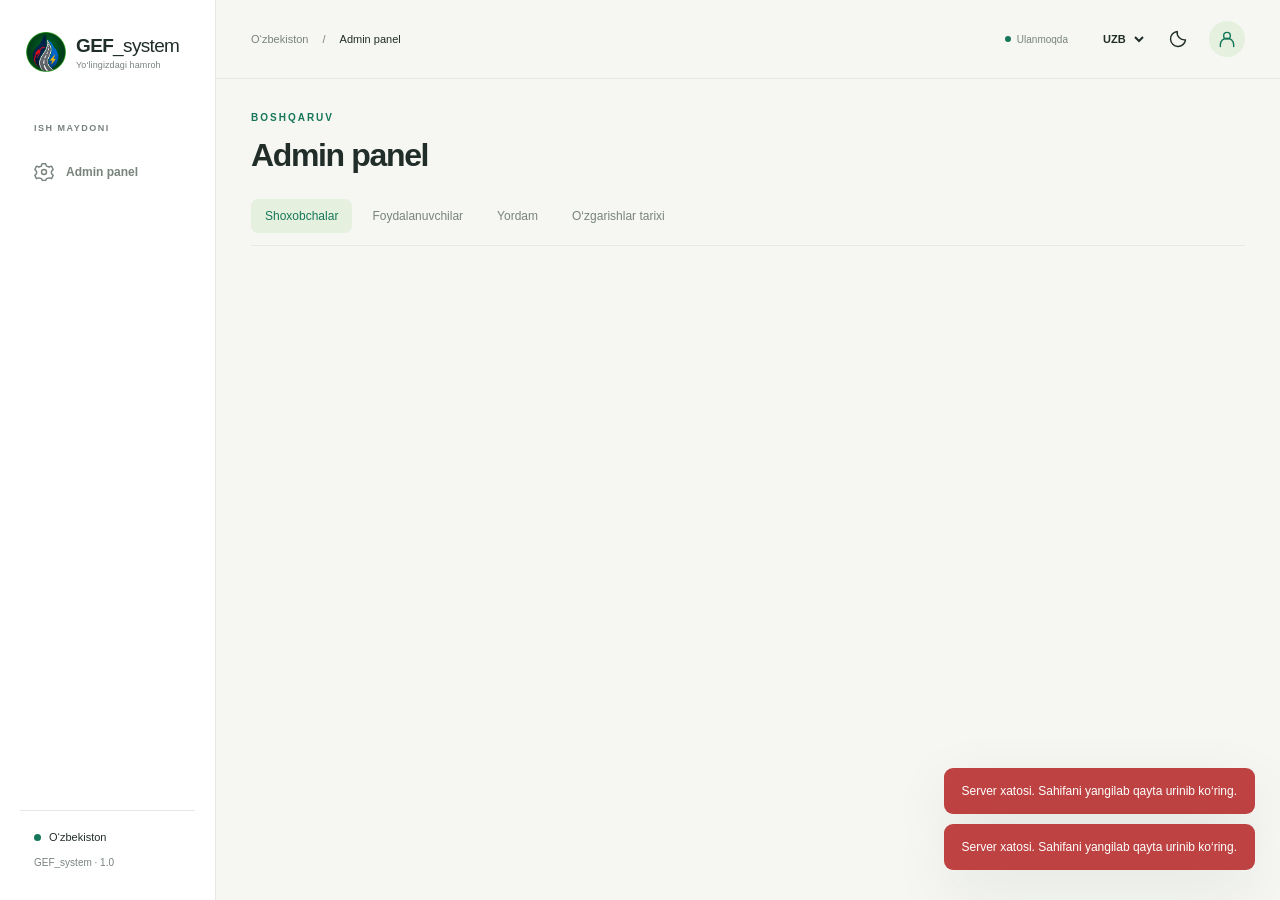
==== commit e3296351: "hello word" ====
--- a/static/admin.html
+++ b/static/admin.html
@@ -4,7 +4,7 @@
 <meta charset="utf-8"><meta name="viewport" content="width=device-width, initial-scale=1, viewport-fit=cover">
 <meta name="theme-color" content="#f6f7f3"><meta name="description" content="GEF_system — O‘zbekistondagi yoqilg‘i va quvvatlash shoxobchalarini toping.">
 <title>GEF_system · Admin panel</title>
-<link rel="icon" href="/static/logo.svg" type="image/svg+xml">
+<link rel="icon" href="/static/logo.png" type="image/png">
 <link rel="stylesheet" href="/static/vendor/leaflet/leaflet.css">
 <link rel="stylesheet" href="/static/styles.css">
 <script async src="https://telegram.org/js/telegram-web-app.js"></script>
@@ -13,9 +13,9 @@
 </head>
 <body>
 <a class="skip-link" href="#main" data-i18n="skip">Asosiy qismga o‘tish</a>
-<div id="splash" class="splash" role="status"><img src="/static/logo.svg" width="60" height="60" alt=""><strong>GEF_system</strong><span class="loader"></span><span data-i18n="loading">Yuklanmoqda…</span></div>
+<div id="splash" class="splash" role="status"><img src="/static/logo.png" width="60" height="60" alt=""><strong>GEF_system</strong><span class="loader"></span><span data-i18n="loading">Yuklanmoqda…</span></div>
 <aside class="sidebar">
-<a class="brand" href="/admin" aria-label="GEF_system"><img src="/static/logo.svg" width="40" height="40" alt=""><span>GEF<span class="brand-light">_system</span><small data-i18n="brandTag">Yo‘lingizdagi hamroh</small></span></a>
+<a class="brand" href="/admin" aria-label="GEF_system"><img src="/static/logo.png" width="40" height="40" alt=""><span>GEF<span class="brand-light">_system</span><small data-i18n="brandTag">Yo‘lingizdagi hamroh</small></span></a>
 <div class="nav-caption" data-i18n="workspace">ISH MAYDONI</div>
 <nav id="navigation" class="navigation" data-aria="mainNavigation">
 <a href="/admin" data-page="admin"><span data-icon="settings"></span><span data-i18n="admin">Admin panel</span></a>
@@ -24,7 +24,7 @@
 </aside>
 <div class="workspace">
 <header class="topbar">
-<div class="mobile-brand"><img src="/static/logo.svg" width="32" height="32" alt=""><b>GEF_system</b></div>
+<div class="mobile-brand"><img src="/static/logo.png" width="32" height="32" alt=""><b>GEF_system</b></div>
 <div class="breadcrumb"><span data-i18n="country">O‘zbekiston</span><span>/</span><strong id="crumb" data-i18n="admin">Admin panel</strong></div>
 <div class="top-actions">
 <span id="connection" class="connection"><i></i><span data-i18n="connecting">Ulanmoqda</span></span>
